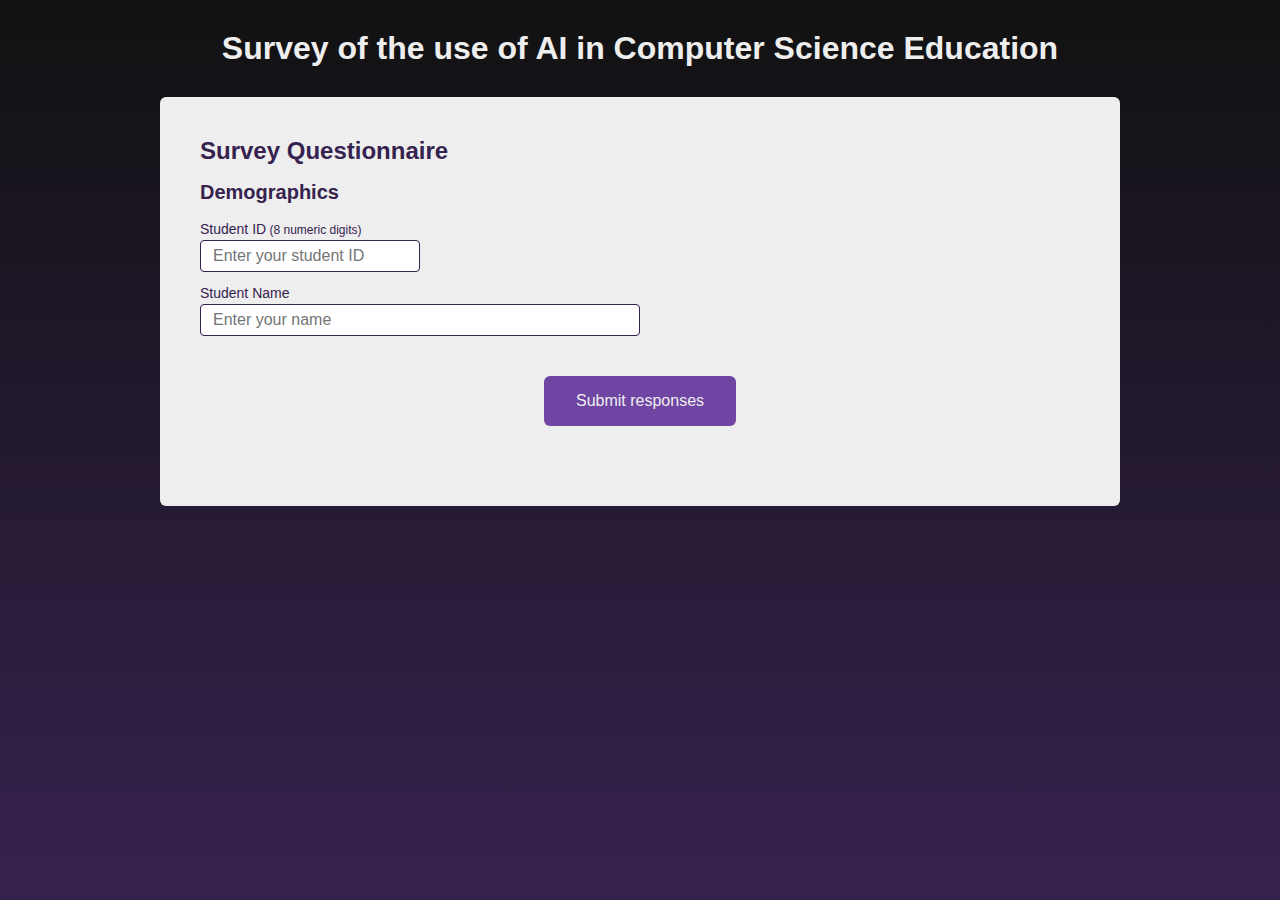
==== survey.html @ 2335157b "feature: Add studentID and name fields and add to results page." ====
<!DOCTYPE html>
<html lang="en">

<head>
    <meta charset="UTF-8">
    <meta name="viewport" content="width=device-width, initial-scale=1.0">
    <link rel="stylesheet" href="/css/styles.css">
    <title>CQU | AI in CS Education Survey</title>
</head>

<body>
    <h1 class="title">Survey of the use of AI in Computer Science Education
    </h1>
    <div class="container" id="container">
        <h2 class="content-title" id="contentTitle">Survey Questionnaire</h2>
        <form id="form">
            <h3>Demographics</h3>
            <div class="form-field-group">
                <label class="form-field-label" for="studentID">Student
                    ID<span class="label-sub"> (8 numeric
                        digits)</span></label><br>
                <input class="input-field input-field-4col" type="text"
                       id="studentID" name="studentID" pattern="[0-9]{8}"
                       placeholder="Enter your student ID" maxlength="8"
                       required>
            </div>
            <div class="form-field-group">
                <label class="form-field-label" for="name">Student
                    Name</label><br>
                <input class="input-field input-field-2col" type="text"
                       id="name" name="name" placeholder="Enter your name"
                       maxlength="120" required>
            </div>




            <div class="form-field-group">
                <button class="button-link" id="submit-button">Submit
                    responses</button>
            </div>
        </form>
    </div>
    <script src="/js/AdjustHeight.js"></script>
    <script src="/js/survey.js"></script>
</body>

</html>
---- css/styles.css ----
/* Color Variables */
:root {
    --primary-color: #36224F;
    --primary-color-dark: #251738;
    --primary-color-light: #6E45A3;
    --primary-color-lighter: #8860BB;
    --black: #111;
    --white: #eee;
}

* {
    box-sizing: border-box;
    font-family: 'Segoe UI', Tahoma, Geneva, Verdana, sans-serif;
    margin: 0;
    padding: 0;
}

body {
    background-image: linear-gradient(var(--black), var(--primary-color));
    margin: 0;
    padding: 30px 0;
    font-size: 16px;
    color: var(--primary-color);
    /* To be changed to 100% once/if length is greater than 100vh.*/
    /* height: 100vh; */
    height: 100%;
}

h1 {
    margin: 0px auto;
    text-align: center;
    font-size: 32px;
    color: var(--white);
}

.container {
    max-width: 960px;
    margin: 30px auto;
    border-radius: 6px;
    padding: 40px;
    background-color: var(--white);
}

h2 {
    font-size: 24px;
    margin-bottom: 16px;
}

p {
    font-size: 16px;
    margin-bottom: 16px;
}

.button-link {
    display: block;
    margin: 40px auto;
    border: none;
    border-radius: 6px;
    padding: 16px 32px;
    background-color: var(--primary-color-light);
    cursor: pointer;
    text-align: center;
    color: var(--white);
    font-size: 16px;
    text-decoration: none;
    transition: background-color 0.15s;
}

.button-link:hover {
    background-color: var(--primary-color-lighter);
}

h3 {
    font-size: 20px;
    margin-bottom: 16px;
}

/* Form */
.form-field-group {
    margin-bottom: 12px;
}
.form-field-label {
    font-size: 14px;
}

.label-sub {
    font-size: 12px;
    color: var(--primary-color);
}

.input-field {
    margin-top: 2px;
    border: 1px solid var(--primary-color);
    border-radius: 4px;
    padding: 6px 12px;
    font-size: 16px;
    color: var(--primary-color);
}

.input-field-4col {
    width: 25%;
}

.input-field-2col {
    width: 50%;
}
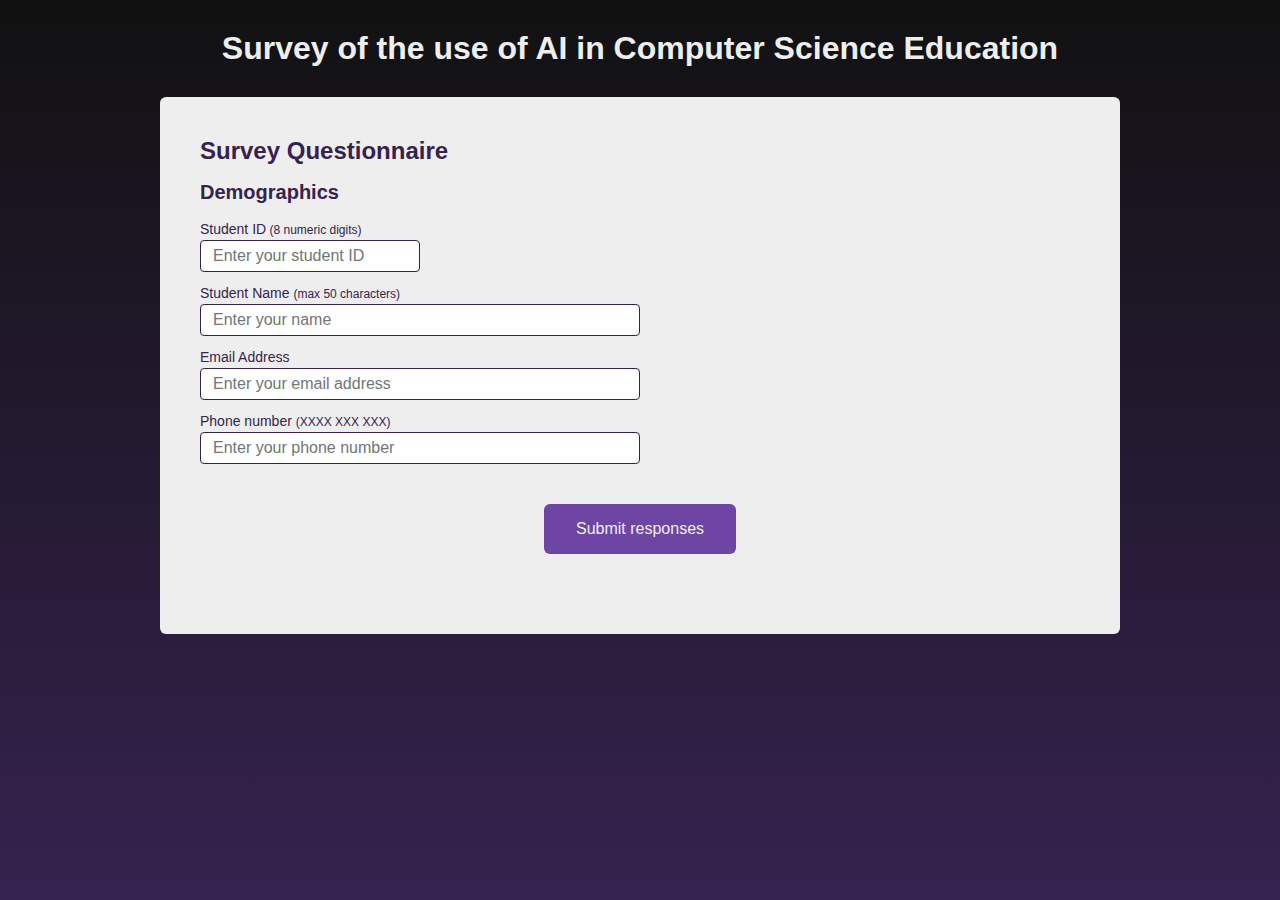
==== commit 4bb47b4d: "feature: Add email and phone fields." ====
--- a/survey.html
+++ b/survey.html
@@ -26,10 +26,22 @@
             </div>
             <div class="form-field-group">
                 <label class="form-field-label" for="name">Student
-                    Name</label><br>
+                    Name <span class="label-sub"> (max 50 characters)</span></label><br>
                 <input class="input-field input-field-2col" type="text"
                        id="name" name="name" placeholder="Enter your name"
-                       maxlength="120" required>
+                       maxlength="50" required>
+            </div>
+            <div class="form-field-group">
+                <label class="form-field-label" for="email">Email Address
+                    </label><br>
+                <input class="input-field input-field-2col" type="email"
+                       id="email" name="email" placeholder="Enter your email address" required>
+            </div>
+            <div class="form-field-group">
+                <label class="form-field-label" for="phone">Phone number
+                    <span class="label-sub"> (XXXX XXX XXX)</span></label><br>
+                <input class="input-field input-field-2col" type="phone"
+                       id="phone" name="phone" pattern="[0-9]{4} [0-9]{4} [0-9]{3}" placeholder="Enter your phone number">
             </div>
 
 
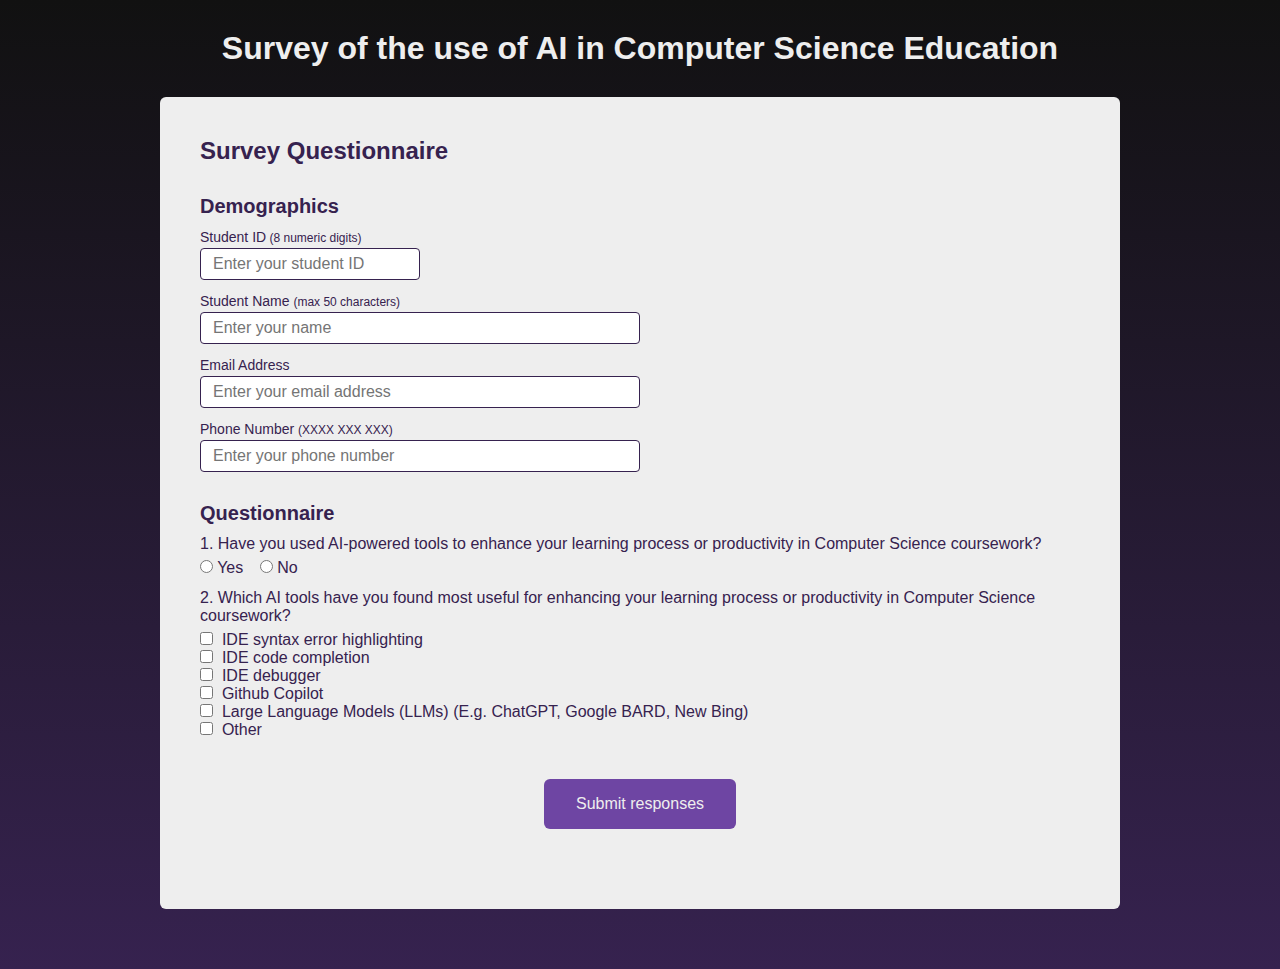
==== commit 53bac27d: "feature: Add responses page and initial fields up to q2. Fixed multiple bugs." ====
--- a/survey.html
+++ b/survey.html
@@ -4,7 +4,7 @@
 <head>
     <meta charset="UTF-8">
     <meta name="viewport" content="width=device-width, initial-scale=1.0">
-    <link rel="stylesheet" href="/css/styles.css">
+    <link rel="stylesheet" href="css/styles.css">
     <title>CQU | AI in CS Education Survey</title>
 </head>
 
@@ -13,8 +13,13 @@
     </h1>
     <div class="container" id="container">
         <h2 class="content-title" id="contentTitle">Survey Questionnaire</h2>
-        <form id="form">
-            <h3>Demographics</h3>
+        <form id="form" name="form" onsubmit="submitResponsesButtonClick()"
+              method="post">
+
+
+
+            <!-- Demographics section -->
+            <h3 class="form-section-title">Demographics</h3>
             <div class="form-field-group">
                 <label class="form-field-label" for="studentID">Student
                     ID<span class="label-sub"> (8 numeric
@@ -26,35 +31,97 @@
             </div>
             <div class="form-field-group">
                 <label class="form-field-label" for="name">Student
-                    Name <span class="label-sub"> (max 50 characters)</span></label><br>
+                    Name <span class="label-sub"> (max 50
+                        characters)</span></label><br>
                 <input class="input-field input-field-2col" type="text"
                        id="name" name="name" placeholder="Enter your name"
                        maxlength="50" required>
             </div>
             <div class="form-field-group">
                 <label class="form-field-label" for="email">Email Address
-                    </label><br>
+                </label><br>
                 <input class="input-field input-field-2col" type="email"
-                       id="email" name="email" placeholder="Enter your email address" required>
+                       id="email" name="email"
+                       placeholder="Enter your email address" required>
             </div>
             <div class="form-field-group">
-                <label class="form-field-label" for="phone">Phone number
+                <label class="form-field-label" for="phone">Phone Number
                     <span class="label-sub"> (XXXX XXX XXX)</span></label><br>
                 <input class="input-field input-field-2col" type="phone"
-                       id="phone" name="phone" pattern="[0-9]{4} [0-9]{4} [0-9]{3}" placeholder="Enter your phone number">
+                       id="phone" name="phone" pattern="[0-9]{10}"
+                       placeholder="Enter your phone number">
             </div>
 
 
 
+            <!-- Survey questions section -->
+            <h3 class="form-section-title">Questionnaire</h3>
+            <!-- Q1 radio buttons-->
+            <div class="form-field-group">
+                <p class="form-field-question">1. Have you used
+                    AI-powered tools to enhance your learning process or
+                    productivity in Computer Science coursework?
+                </p><br>
+                <label class="label-radio" for="Yes">
+                    <input type="radio" id="Yes" name="q1" value="Yes">
+                    Yes</input>
+                </label>
+                <label for="No">
+                    <input type="radio" id="No" name="q1" value="No"> No</input>
+                </label>
+            </div>
+            <!-- Q2 checkboxes-->
+            <div class="form-field-group">
+                <p class="form-field-question">2. Which AI tools have you found
+                    most useful for enhancing your learning process or
+                    productivity in Computer Science coursework?
+                </p><br>
+                <label class="label-checkbox" for="highlighting">
+                    <input type="checkbox" id="highlighting" name="q2"
+                           value="Highlighting">
+                    &nbsp;IDE syntax error highlighting</input><br>
+                </label>
+                <label class="label-checkbox" for="codeCompletion">
+                    <input type="checkbox" id="codeCompletion" name="q2"
+                           value="Code Completion">
+                    &nbsp;IDE code completion</input><br>
+                </label>
+                <label class="label-checkbox" for="debugger">
+                    <input type="checkbox" id="debugger" name="q2"
+                           value="Debugger">
+                    &nbsp;IDE debugger</input><br>
+                </label>
+                <label class="label-checkbox" for="githubCopilot">
+                    <input type="checkbox" id="githubCopilot" name="q2"
+                           value="Github Copilot">
+                    &nbsp;Github Copilot</input><br>
+                </label>
+                <label class="label-checkbox" for="llm">
+                    <input type="checkbox" id="llm" name="q2"
+                           value="Large Language Models">
+                    &nbsp;Large Language Models (LLMs) (E.g. ChatGPT, Google
+                    BARD, New Bing)</input><br>
+                </label>
+                <label class="label-checkbox" for="other">
+                    <input type="checkbox" id="other" name="q2" value="Other">
+                    &nbsp;Other</input><br>
+                </label>
+            </div>
+            <!-- Q3 -->
 
+
+
+
+            <!-- Submit button -->
             <div class="form-field-group">
-                <button class="button-link" id="submit-button">Submit
+                <button type="submit" class="button-link" id="submit-button"
+                        value="submit">Submit
                     responses</button>
             </div>
         </form>
     </div>
-    <script src="/js/AdjustHeight.js"></script>
-    <script src="/js/survey.js"></script>
+    <script src="js/AdjustHeight.js"></script>
+    <script src="js/survey.js"></script>
 </body>
 
 </html>--- a/css/styles.css
+++ b/css/styles.css
@@ -76,9 +76,15 @@
 }
 
 /* Form */
+.form-section-title {
+    margin: 30px 0 10px 0;
+
+}
+
 .form-field-group {
     margin-bottom: 12px;
 }
+
 .form-field-label {
     font-size: 14px;
 }
@@ -86,6 +92,12 @@
 .label-sub {
     font-size: 12px;
     color: var(--primary-color);
+}
+
+.form-field-question {
+    display: inline-block;
+    margin-bottom: 6px;
+    font-size: 16px;
 }
 
 .input-field {
@@ -103,4 +115,10 @@
 
 .input-field-2col {
     width: 50%;
+}
+
+.label-radio {
+    display: inline-block;
+    margin-right: 12px;
+    font-size: 16px;
 }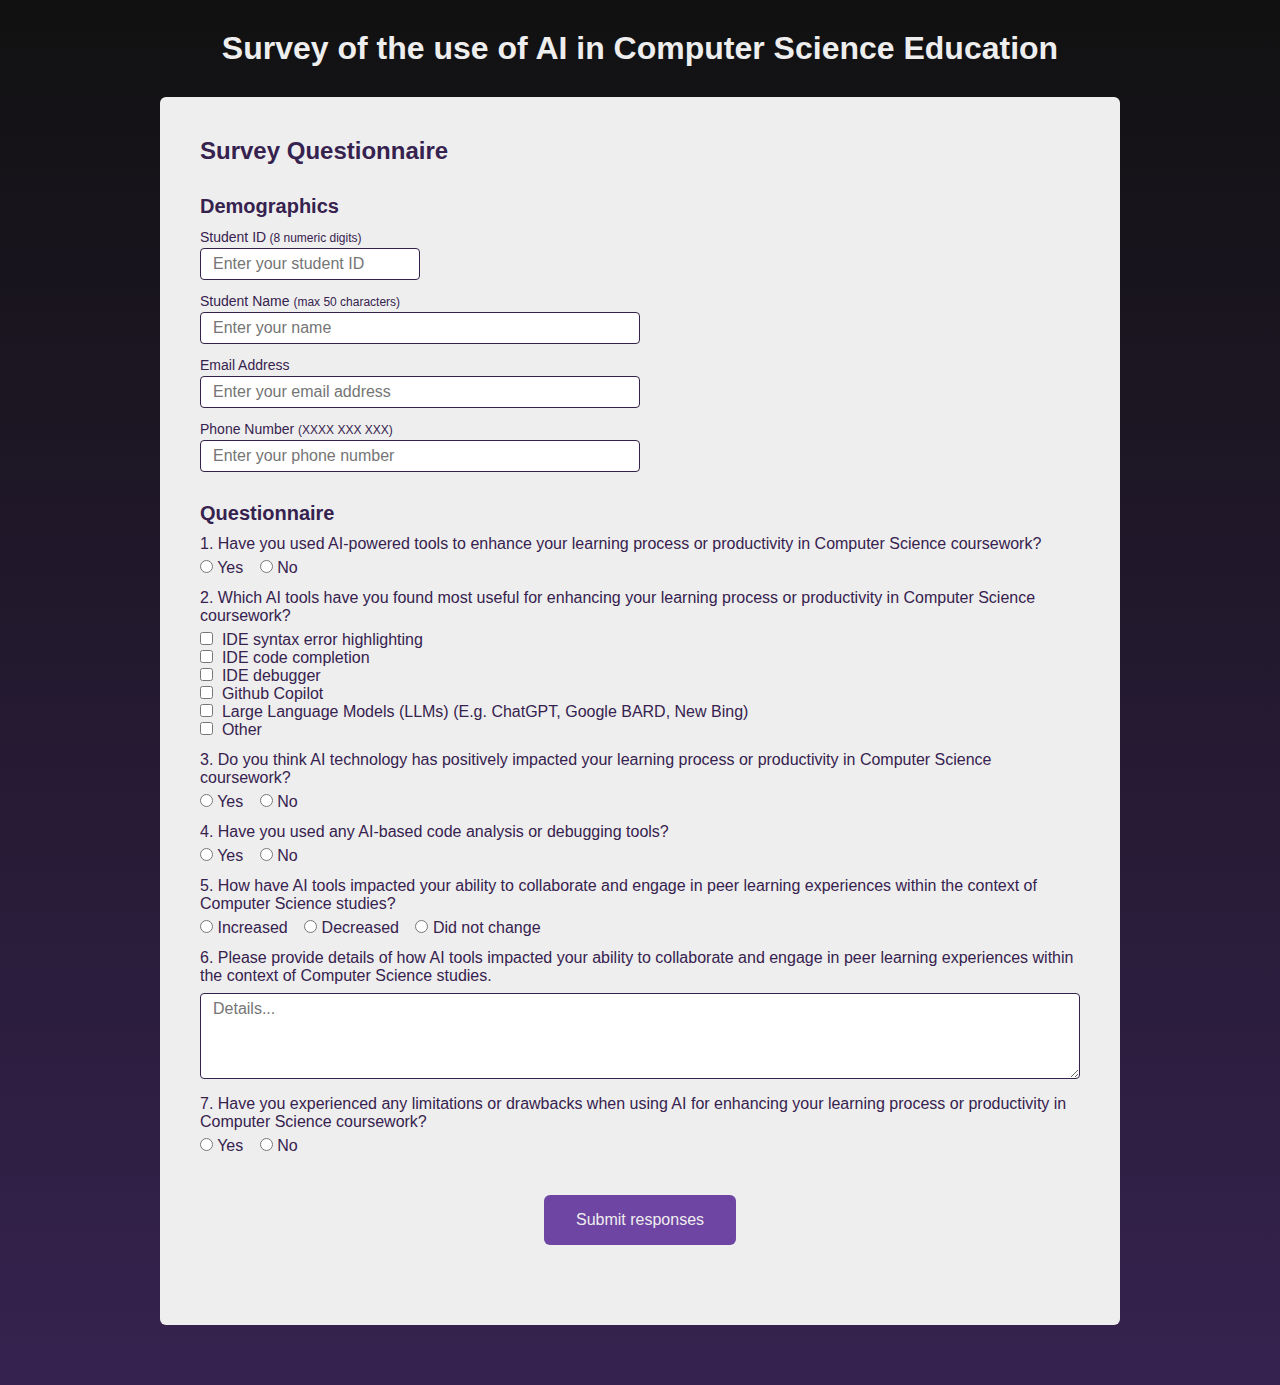
==== commit 3173e55f: "feature: Add questions 3 - 7." ====
--- a/survey.html
+++ b/survey.html
@@ -56,20 +56,23 @@
 
             <!-- Survey questions section -->
             <h3 class="form-section-title">Questionnaire</h3>
+
             <!-- Q1 radio buttons-->
             <div class="form-field-group">
                 <p class="form-field-question">1. Have you used
                     AI-powered tools to enhance your learning process or
                     productivity in Computer Science coursework?
                 </p><br>
-                <label class="label-radio" for="Yes">
-                    <input type="radio" id="Yes" name="q1" value="Yes">
-                    Yes</input>
-                </label>
-                <label for="No">
-                    <input type="radio" id="No" name="q1" value="No"> No</input>
-                </label>
-            </div>
+                <label class="label-radio" for="q1Yes">
+                    <input type="radio" id="q1Yes" name="q1" value="Yes">
+                    Yes</input>
+                </label>
+                <label class="label-radio" for="q1No">
+                    <input type="radio" id="q1No" name="q1" value="No">
+                    No</input>
+                </label>
+            </div>
+
             <!-- Q2 checkboxes-->
             <div class="form-field-group">
                 <p class="form-field-question">2. Which AI tools have you found
@@ -107,7 +110,86 @@
                     &nbsp;Other</input><br>
                 </label>
             </div>
-            <!-- Q3 -->
+
+            <!-- Q3 radio buttons-->
+            <div class="form-field-group">
+                <p class="form-field-question">3. Do you think AI technology has
+                    positively impacted your learning process or productivity in
+                    Computer Science coursework?
+                </p><br>
+                <label class="label-radio" for="q3Yes">
+                    <input type="radio" id="q3Yes" name="q3" value="Yes">
+                    Yes</input>
+                </label>
+                <label class="label-radio" for="q3No">
+                    <input type="radio" id="q3No" name="q3" value="No">
+                    No</input>
+                </label>
+            </div>
+
+            <!-- Q4 radio buttons-->
+            <div class="form-field-group">
+                <p class="form-field-question">4. Have you used any AI-based
+                    code analysis or debugging tools?</p><br>
+                <label class="label-radio" for="q4Yes">
+                    <input type="radio" id="q4Yes" name="q4" value="Yes">
+                    Yes</input>
+                </label>
+                <label class="label-radio" for="q4No">
+                    <input type="radio" id="q4No" name="q4" value="No">
+                    No</input>
+                </label>
+            </div>
+
+            <!-- Q5 radio buttons-->
+            <div class="form-field-group">
+                <p class="form-field-question">5. How have AI tools impacted
+                    your ability to collaborate and engage in peer learning
+                    experiences within the context of Computer Science studies?
+                </p><br>
+                <label class="label-radio" for="increased">
+                    <input type="radio" id="increased" name="q5"
+                           value="Increased"> Increased</input>
+                </label>
+                <label class="label-radio" for="decreased">
+                    <input type="radio" id="decreased" name="q5"
+                           value="Decreased"> Decreased</input>
+                </label>
+                <label class="label-radio" for="didNotChange">
+                    <input type="radio" id="didNotChange" name="q5"
+                           value="Did not change"> Did not change</input>
+                </label>
+
+            </div>
+
+            <!-- Q6 Textarea -->
+            <div class="form-field-group">
+                <p class="form-field-question">6. Please provide details of how
+                    AI tools impacted your ability to collaborate and engage in
+                    peer learning experiences within the context of Computer
+                    Science studies. </p><br>
+                <textarea class="input-field input-field-1col" id="q6"
+                          name="details" rows="4"
+                          placeholder="Details..."></textarea>
+            </div>
+
+            <!-- Q7 radio buttons-->
+            <div class="form-field-group">
+                <p class="form-field-question">7. Have you experienced any
+                    limitations or drawbacks when using AI for enhancing your
+                    learning process or productivity in Computer Science
+                    coursework? </p><br>
+                <label class="label-radio" for="q7Yes">
+                    <input type="radio" id="q7Yes" name="q7" value="Yes">
+                    Yes</input>
+                </label>
+                <label class="label-radio" for="q7No">
+                    <input type="radio" id="q7No" name="q7" value="No">
+                    No</input>
+                </label>
+            </div>
+
+
 
 
 
--- a/css/styles.css
+++ b/css/styles.css
@@ -117,6 +117,10 @@
     width: 50%;
 }
 
+.input-field-1col {
+    width: 100%;
+}
+
 .label-radio {
     display: inline-block;
     margin-right: 12px;
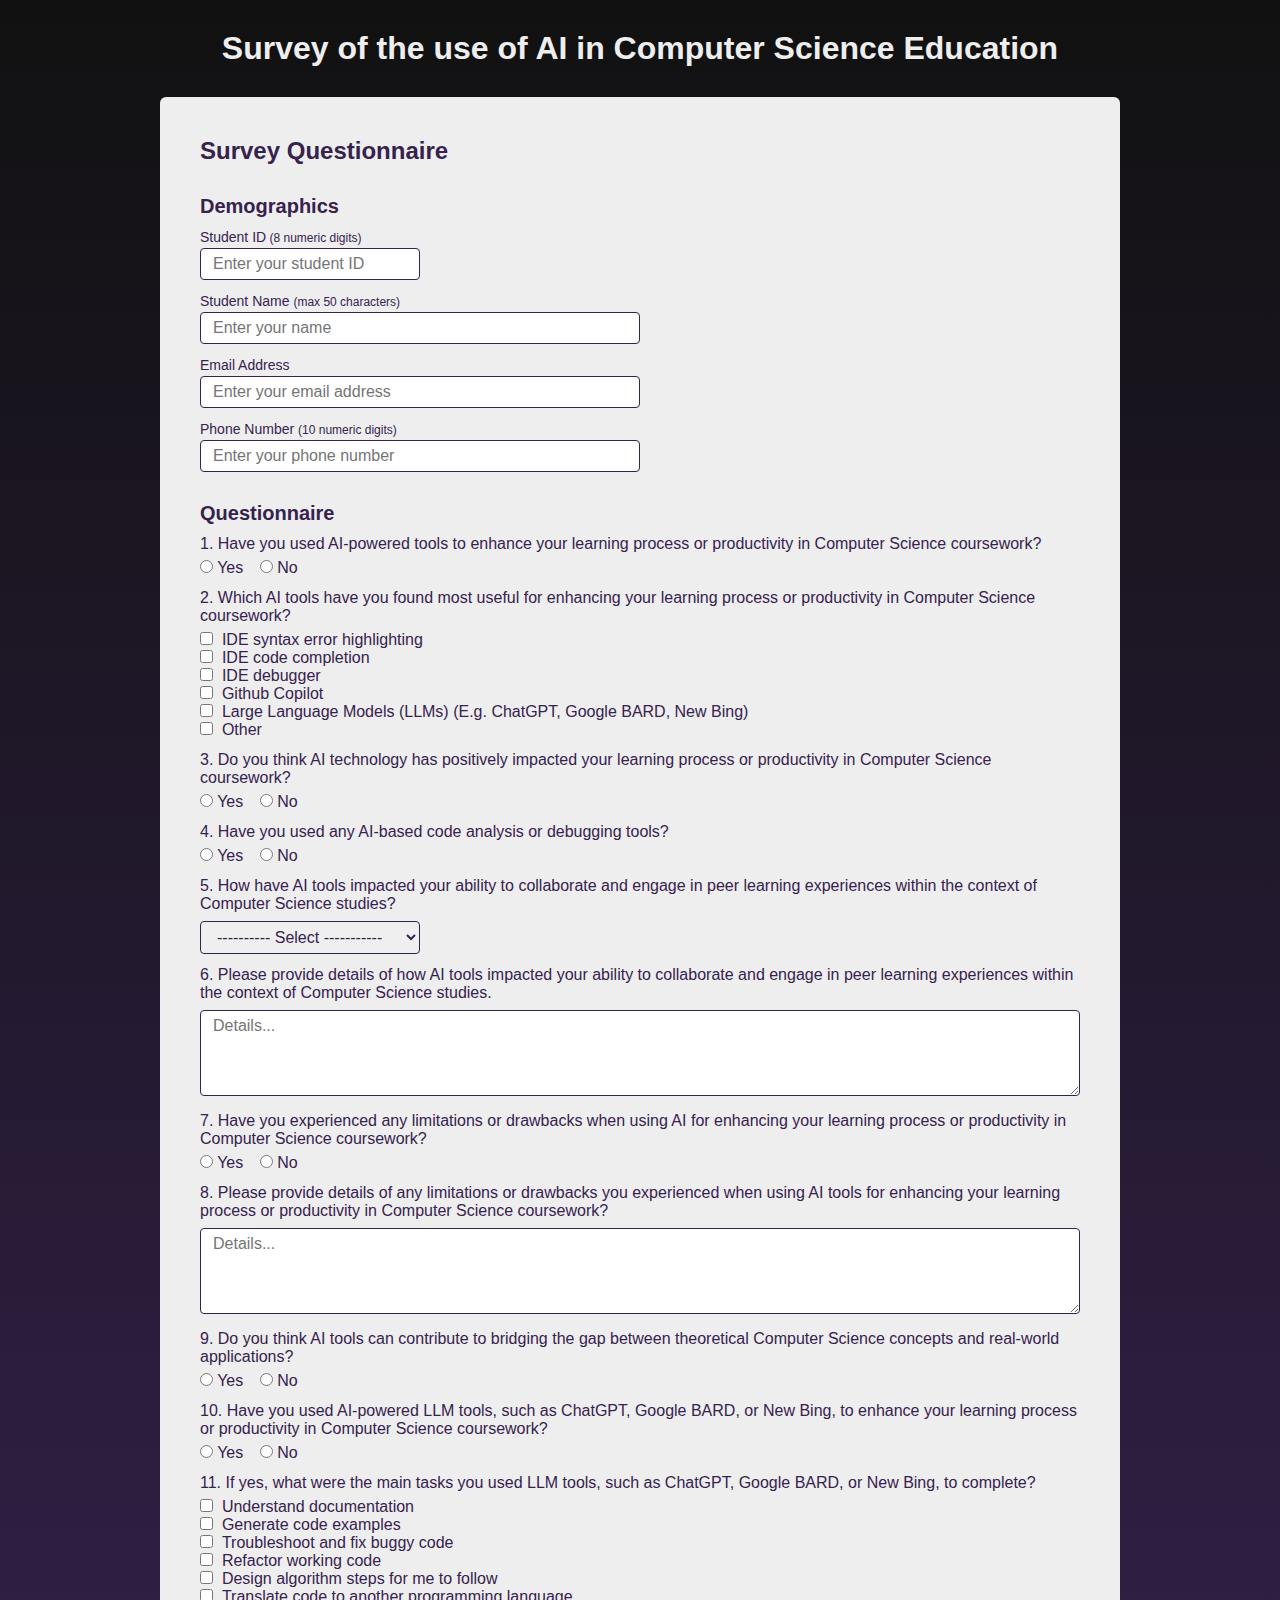
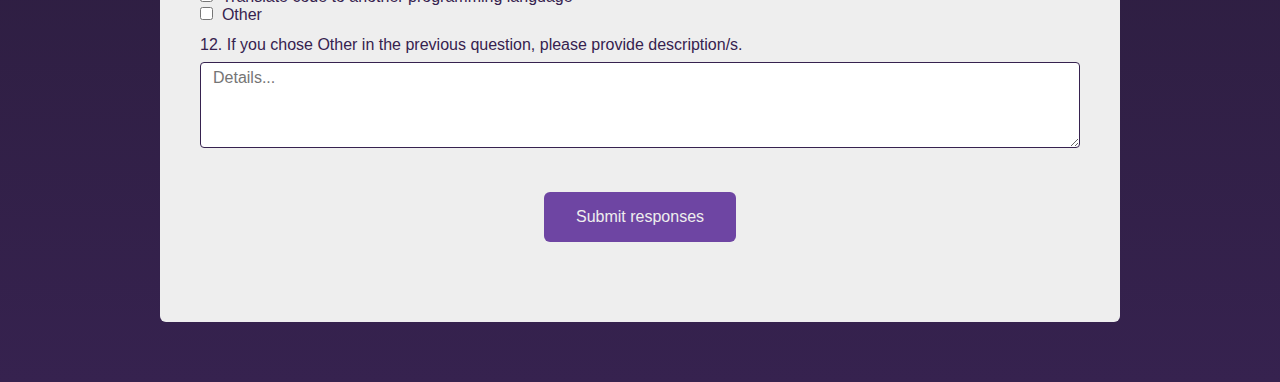
==== commit 3fd5568d: "feature: Add questions 8 - 12." ====
--- a/survey.html
+++ b/survey.html
@@ -46,7 +46,8 @@
             </div>
             <div class="form-field-group">
                 <label class="form-field-label" for="phone">Phone Number
-                    <span class="label-sub"> (XXXX XXX XXX)</span></label><br>
+                    <span class="label-sub"> (10 numeric
+                        digits)</span></label><br>
                 <input class="input-field input-field-2col" type="phone"
                        id="phone" name="phone" pattern="[0-9]{10}"
                        placeholder="Enter your phone number">
@@ -141,25 +142,19 @@
                 </label>
             </div>
 
-            <!-- Q5 radio buttons-->
+            <!-- Q5 selection box -->
             <div class="form-field-group">
                 <p class="form-field-question">5. How have AI tools impacted
                     your ability to collaborate and engage in peer learning
                     experiences within the context of Computer Science studies?
                 </p><br>
-                <label class="label-radio" for="increased">
-                    <input type="radio" id="increased" name="q5"
-                           value="Increased"> Increased</input>
-                </label>
-                <label class="label-radio" for="decreased">
-                    <input type="radio" id="decreased" name="q5"
-                           value="Decreased"> Decreased</input>
-                </label>
-                <label class="label-radio" for="didNotChange">
-                    <input type="radio" id="didNotChange" name="q5"
-                           value="Did not change"> Did not change</input>
-                </label>
-
+                <select class="input-field input-field-4col" name="q5" id="q5">
+                    <option value="">---------- Select -----------
+                    </option>
+                    <option value="Increased">Increased</option>
+                    <option value="Decreased">Decreased</option>
+                    <option value="Did not change">Did not change</option>
+                </select>
             </div>
 
             <!-- Q6 Textarea -->
@@ -168,8 +163,8 @@
                     AI tools impacted your ability to collaborate and engage in
                     peer learning experiences within the context of Computer
                     Science studies. </p><br>
-                <textarea class="input-field input-field-1col" id="q6"
-                          name="details" rows="4"
+                <textarea class="input-field input-field-1col" id="q6Details"
+                          name="q6Details" rows="4"
                           placeholder="Details..."></textarea>
             </div>
 
@@ -189,6 +184,100 @@
                 </label>
             </div>
 
+            <!-- Q8 Textarea -->
+            <div class="form-field-group">
+                <p class="form-field-question">8. Please provide details of any
+                    limitations or drawbacks you experienced when using AI
+                    tools for enhancing your learning process or productivity in
+                    Computer Science coursework?</p><br>
+                <textarea class="input-field input-field-1col" id="q8Details"
+                          name="q8Details" rows="4"
+                          placeholder="Details..."></textarea>
+            </div>
+
+            <!-- Q9 radio buttons-->
+            <div class="form-field-group">
+                <p class="form-field-question">9. Do you think AI tools can
+                    contribute to bridging the gap between theoretical Computer
+                    Science concepts and real-world applications? </p><br>
+                <label class="label-radio" for="q9Yes">
+                    <input type="radio" id="q9Yes" name="q9" value="Yes">
+                    Yes</input>
+                </label>
+                <label class="label-radio" for="q9No">
+                    <input type="radio" id="q9No" name="q9" value="No">
+                    No</input>
+                </label>
+            </div>
+
+            <!-- Q10 radio buttons-->
+            <div class="form-field-group">
+                <p class="form-field-question">10. Have you used AI-powered LLM
+                    tools, such as ChatGPT, Google BARD, or New Bing, to enhance
+                    your learning process or productivity in Computer Science
+                    coursework?</p><br>
+                <label class="label-radio" for="q10Yes">
+                    <input type="radio" id="q10Yes" name="q10" value="Yes">
+                    Yes</input>
+                </label>
+                <label class="label-radio" for="q10No">
+                    <input type="radio" id="q10No" name="q10" value="No">
+                    No</input>
+                </label>
+            </div>
+
+            <!-- Q11 checkboxes-->
+            <div class="form-field-group">
+                <p class="form-field-question">11. If yes, what were the main
+                    tasks you used LLM tools, such as ChatGPT, Google BARD, or
+                    New Bing, to complete?
+                </p><br>
+                <label class="label-checkbox" for="documentation">
+                    <input type="checkbox" id="documentation" name="q11"
+                           value="Documentation">
+                    &nbsp;Understand documentation</input><br>
+                </label>
+                <label class="label-checkbox" for="codeExamples">
+                    <input type="checkbox" id="codeExamples" name="q11"
+                           value="Code Examples">
+                    &nbsp;Generate code examples</input><br>
+                </label>
+                <label class="label-checkbox" for="troubleshoot">
+                    <input type="checkbox" id="troubleshoot" name="q11"
+                           value="Troubleshoot">
+                    &nbsp;Troubleshoot and fix buggy code</input><br>
+                </label>
+                <label class="label-checkbox" for="refactor">
+                    <input type="checkbox" id="refactor" name="q11"
+                           value="Refactor">
+                    &nbsp;Refactor working code</input><br>
+                </label>
+                <label class="label-checkbox" for="designAlgorithms">
+                    <input type="checkbox" id="designAlgorithms" name="q11"
+                           value="Design Algorithms">
+                    &nbsp;Design algorithm steps for me to follow</input><br>
+                </label>
+                <label class="label-checkbox" for="translateCode">
+                    <input type="checkbox" id="translateCode" name="q11"
+                           value="Translate Code">
+                    &nbsp;Translate code to another programming
+                    language</input><br>
+                </label>
+                <label class="label-checkbox" for="other">
+                    <input type="checkbox" id="other" name="q11" value="Other">
+                    &nbsp;Other</input><br>
+                </label>
+            </div>
+
+            <!-- Q12 Textarea -->
+            <div class="form-field-group">
+                <p class="form-field-question">12. If you chose Other in the
+                    previous question, please provide description/s.</p><br>
+                <textarea class="input-field input-field-1col" id="q12Details"
+                          name="q12Details" rows="4"
+                          placeholder="Details..."></textarea>
+            </div>
+
 
 
 
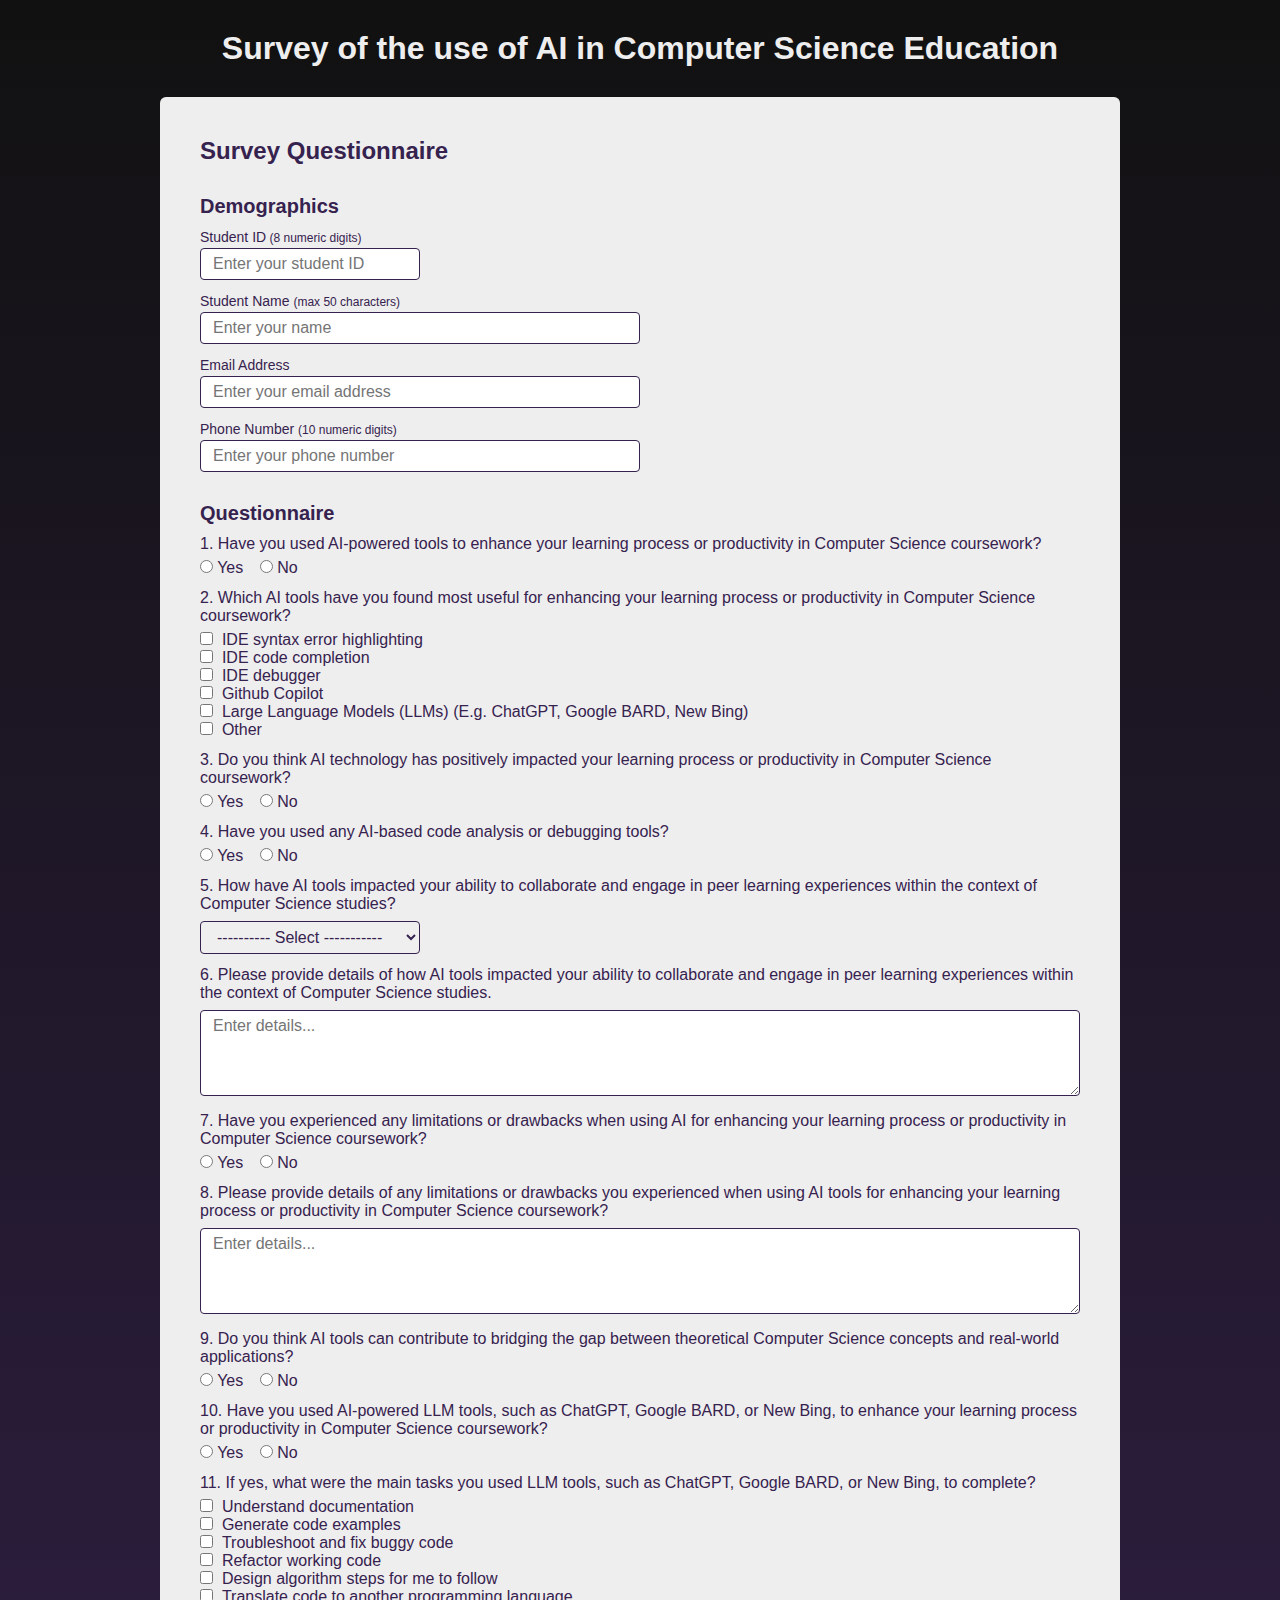
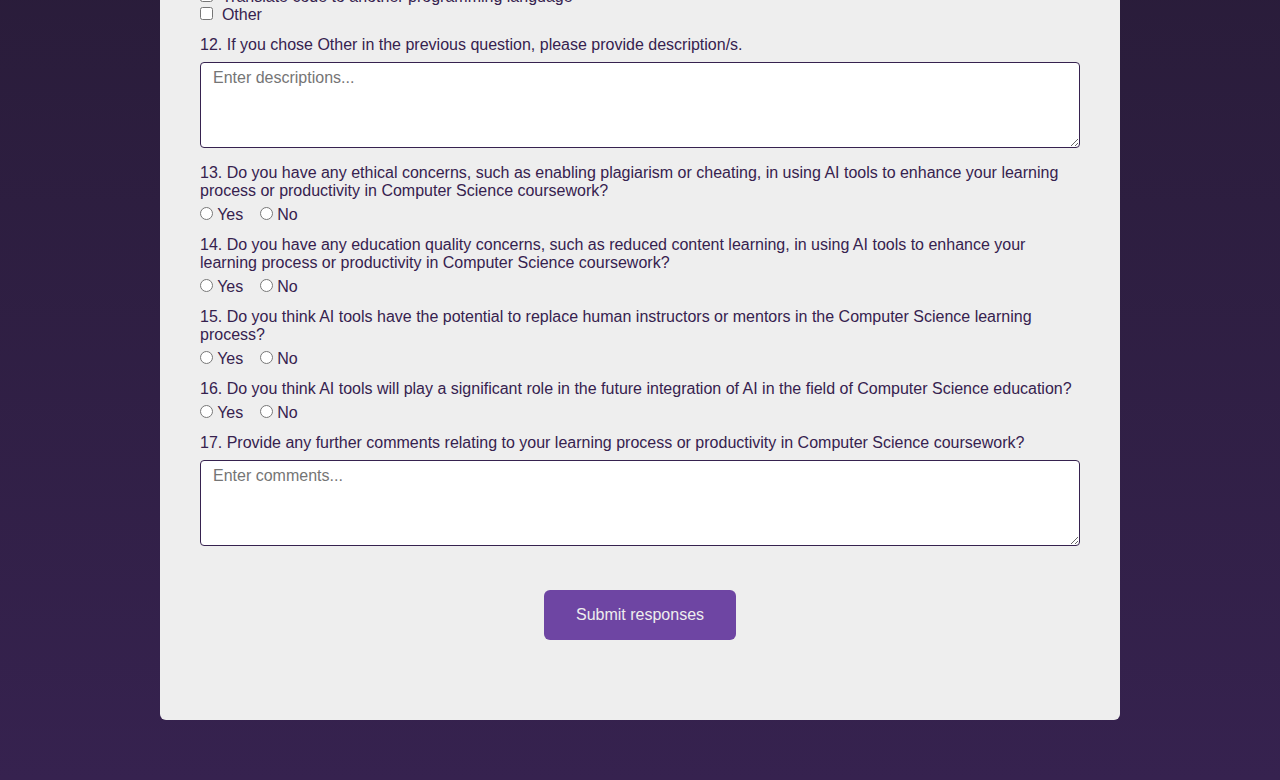
==== commit f62d81a8: "feature: Add questions 13 - 17." ====
--- a/survey.html
+++ b/survey.html
@@ -165,7 +165,7 @@
                     Science studies. </p><br>
                 <textarea class="input-field input-field-1col" id="q6Details"
                           name="q6Details" rows="4"
-                          placeholder="Details..."></textarea>
+                          placeholder="Enter details..."></textarea>
             </div>
 
             <!-- Q7 radio buttons-->
@@ -192,7 +192,7 @@
                     Computer Science coursework?</p><br>
                 <textarea class="input-field input-field-1col" id="q8Details"
                           name="q8Details" rows="4"
-                          placeholder="Details..."></textarea>
+                          placeholder="Enter details..."></textarea>
             </div>
 
             <!-- Q9 radio buttons-->
@@ -275,11 +275,80 @@
                     previous question, please provide description/s.</p><br>
                 <textarea class="input-field input-field-1col" id="q12Details"
                           name="q12Details" rows="4"
-                          placeholder="Details..."></textarea>
-            </div>
-
-
-
+                          placeholder="Enter descriptions..."></textarea>
+            </div>
+
+            <!-- Q13 radio buttons-->
+            <div class="form-field-group">
+                <p class="form-field-question">13. Do you have any ethical
+                    concerns, such as enabling plagiarism or cheating, in using
+                    AI tools to enhance your learning process or productivity in
+                    Computer Science coursework?</p><br>
+                <label class="label-radio" for="q13Yes">
+                    <input type="radio" id="q13Yes" name="q13" value="Yes">
+                    Yes</input>
+                </label>
+                <label class="label-radio" for="q13No">
+                    <input type="radio" id="q13No" name="q13" value="No">
+                    No</input>
+                </label>
+            </div>
+
+            <!-- Q14 radio buttons-->
+            <div class="form-field-group">
+                <p class="form-field-question">14. Do you have any education
+                    quality concerns, such as reduced content learning, in using
+                    AI tools to enhance your learning process or productivity in
+                    Computer Science coursework?</p><br>
+                <label class="label-radio" for="q14Yes">
+                    <input type="radio" id="q14Yes" name="q14" value="Yes">
+                    Yes</input>
+                </label>
+                <label class="label-radio" for="q14No">
+                    <input type="radio" id="q14No" name="q14" value="No">
+                    No</input>
+                </label>
+            </div>
+
+            <!-- Q15 radio buttons-->
+            <div class="form-field-group">
+                <p class="form-field-question">15. Do you think AI tools have
+                    the potential to replace human instructors or mentors in the
+                    Computer Science learning process?</p><br>
+                <label class="label-radio" for="q15Yes">
+                    <input type="radio" id="q15Yes" name="q15" value="Yes">
+                    Yes</input>
+                </label>
+                <label class="label-radio" for="q15No">
+                    <input type="radio" id="q15No" name="q15" value="No">
+                    No</input>
+                </label>
+            </div>
+
+            <!-- Q16 radio buttons-->
+            <div class="form-field-group">
+                <p class="form-field-question">16. Do you think AI tools will
+                    play a significant role in the future integration of AI in
+                    the field of Computer Science education?</p><br>
+                <label class="label-radio" for="q16Yes">
+                    <input type="radio" id="q16Yes" name="q16" value="Yes">
+                    Yes</input>
+                </label>
+                <label class="label-radio" for="q16No">
+                    <input type="radio" id="q16No" name="q16" value="No">
+                    No</input>
+                </label>
+            </div>
+
+            <!-- Q17 Textarea -->
+            <div class="form-field-group">
+                <p class="form-field-question">17. Provide any further comments
+                    relating to your learning process or productivity in
+                    Computer Science coursework?</p><br>
+                <textarea class="input-field input-field-1col" id="q17"
+                          name="q17" rows="4"
+                          placeholder="Enter comments..."></textarea>
+            </div>
 
 
 
